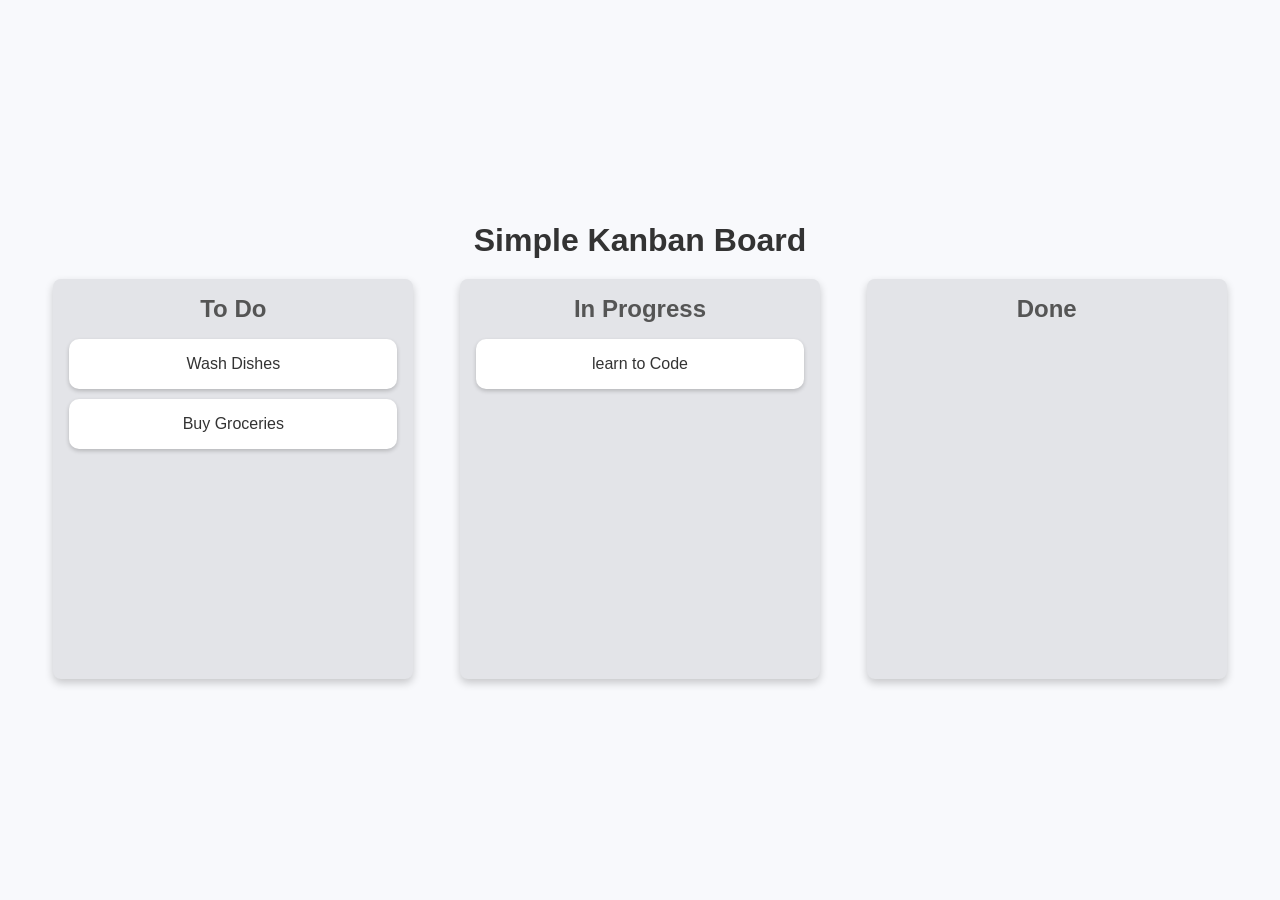
==== dragAndDropKanbanBoard/index.html @ 2a7b2fd0 "create drag and drop kanban board" ====
<!doctype html>
<html lang="en">
  <head>
    <meta charset="UTF-8" />
    <meta name="viewport" content="width=device-width, initial-scale=1.0" />
    <title>Kabnban Board</title>
    <link rel="stylesheet" href="style.css" />
  </head>
  <body>
    <div class="container">
      <h1>Simple Kanban Board</h1>

      <div class="board">
        <!--List 1-->
        <div class="list" id="list1">
          <h2>To Do</h2>

          <div class="card" draggable="true" id="card1">Wash Dishes</div>
          <div class="card" draggable="true" id="card2">Buy Groceries</div>
        </div>

        <!--List 2-->
        <div class="list" id="list1">
          <h2>In Progress</h2>

          <div class="card" draggable="true" id="card1">learn to Code</div>
        </div>

        <!--List -->
        <div class="list" id="list1">
          <h2>Done</h2>
        </div>
      </div>
    </div>

    <script src="script.js"></script>
  </body>
</html>
---- dragAndDropKanbanBoard/style.css ----
* {
  padding: 0;
  margin: 0;
  box-sizing: border-box;
}

body {
  font-family: sans-serif;
  background-color: #f8f9fc;
  display: flex;
  justify-content: center;
  align-items: center;
  min-height: 100vh;
}

.container {
  text-align: center;
  width: 100%;
  padding: 1.2rem;
}
h1 {
  color: #333;
  margin-bottom: 20px;
  font-size: 2rem;
}
.board {
  display: flex;
  justify-content: space-around;
  align-items: flex-start;
  width: 100%;
  max-width: 1200px;
  margin: 0 auto;
  gap: 20px;
}
.list {
  background-color: #e3e4e8;
  padding: 1rem;
  border-radius: 8px;
  width: 30%;
  min-height: 400px;
  box-shadow: 0 4px 8px rgba(0, 0, 0, 0.2);
}
.list h2 {
  color: #555;
  margin-bottom: 1rem;
  font-size: 1.5rem;
}

.card {
  background-color: white;
  color: #333;
  padding: 1rem;
  margin-bottom: 10px;
  border-radius: 10px;
  cursor: grab;
  box-shadow: 0 2px 4px rgba(0, 0, 0, 0.2);
  transition:
    transform 0.2s,
    box-shadow 0.2s;
}
.card:active {
  cursor: grabbing;
  transform: scale(1.05);
  box-shadow: 0 4px 8px rgba(0, 0, 0, 0.2);
}
.list.over {
  background-color: #d1d3d8;
}

@media (max-width: 768px) {
  .board {
    flex-direction: column;
    align-items: center;
  }

  .list {
    width: 80%;
    margin-bottom: 20px;
  }
}
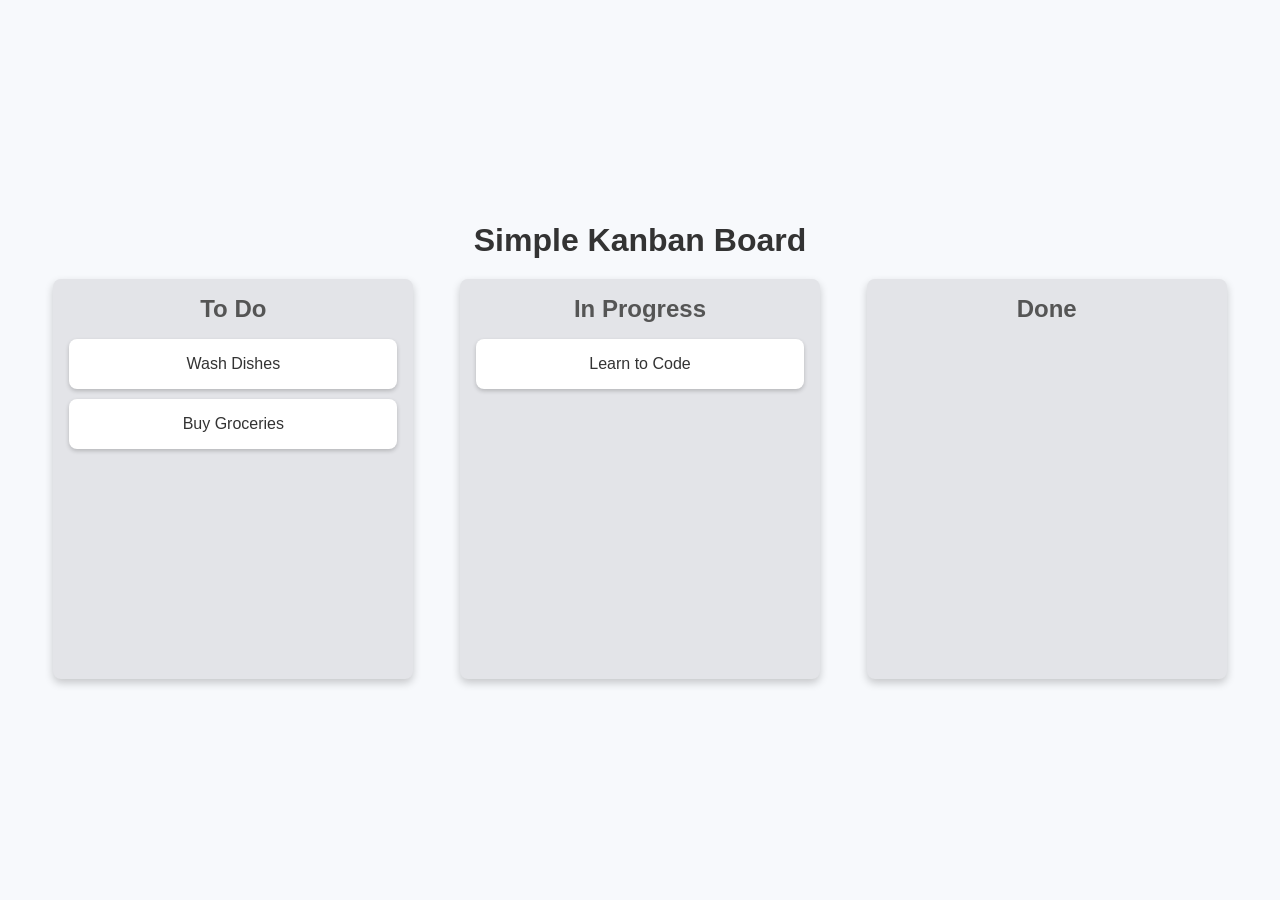
==== commit 68ac5f5d: "update the html and css changes" ====
--- a/dragAndDropKanbanBoard/index.html
+++ b/dragAndDropKanbanBoard/index.html
@@ -14,20 +14,18 @@
         <!--List 1-->
         <div class="list" id="list1">
           <h2>To Do</h2>
-
           <div class="card" draggable="true" id="card1">Wash Dishes</div>
           <div class="card" draggable="true" id="card2">Buy Groceries</div>
         </div>
 
         <!--List 2-->
-        <div class="list" id="list1">
+        <div class="list" id="list2">
           <h2>In Progress</h2>
-
-          <div class="card" draggable="true" id="card1">learn to Code</div>
+          <div class="card" draggable="true" id="card3">Learn to Code</div>
         </div>
 
-        <!--List -->
-        <div class="list" id="list1">
+        <!--List 3-->
+        <div class="list" id="list3">
           <h2>Done</h2>
         </div>
       </div>
--- a/dragAndDropKanbanBoard/style.css
+++ b/dragAndDropKanbanBoard/style.css
@@ -6,7 +6,7 @@
 
 body {
   font-family: sans-serif;
-  background-color: #f8f9fc;
+  background-color: #f7f9fc;
   display: flex;
   justify-content: center;
   align-items: center;
@@ -51,7 +51,7 @@
   color: #333;
   padding: 1rem;
   margin-bottom: 10px;
-  border-radius: 10px;
+  border-radius: 8px;
   cursor: grab;
   box-shadow: 0 2px 4px rgba(0, 0, 0, 0.2);
   transition:
